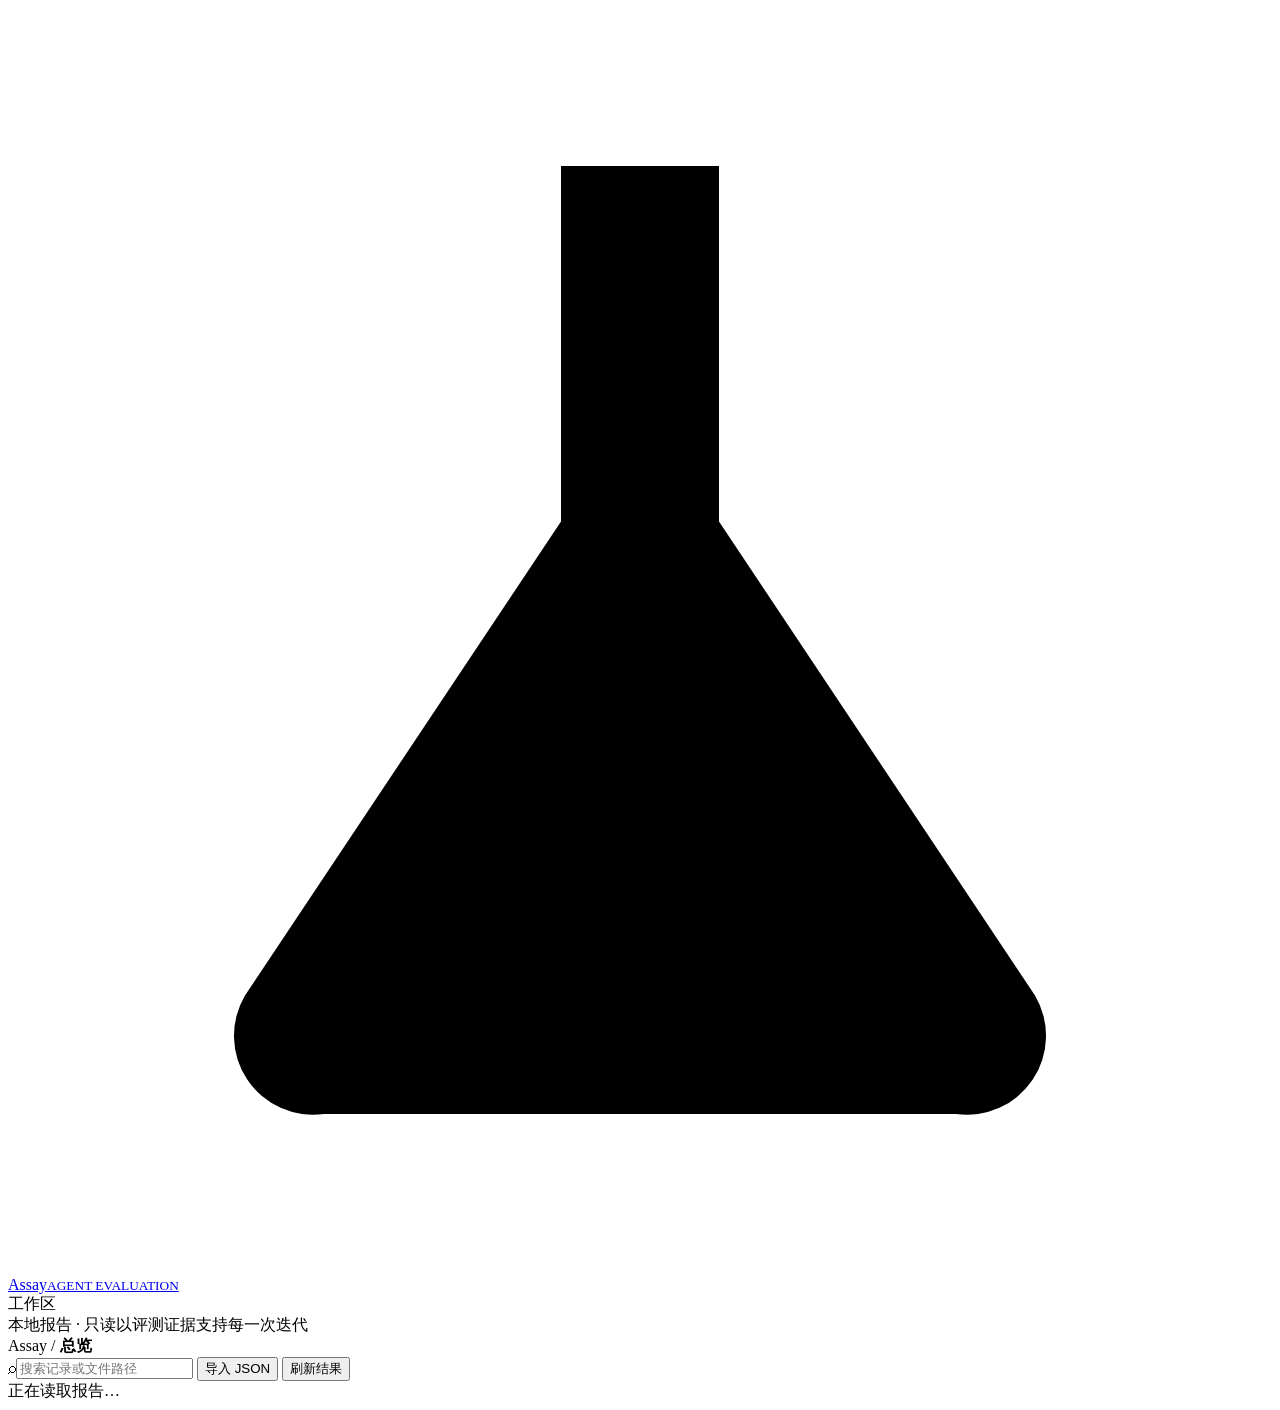
==== src/main/resources/io/assay/web/index.html @ 7a9635ae "Add local report dashboard" ====
<!doctype html>
<html lang="zh-CN">
<head>
  <meta charset="utf-8">
  <meta name="viewport" content="width=device-width, initial-scale=1">
  <title>Assay · 评测工作台</title>
  <link rel="stylesheet" href="/style.css">
  <script src="/app.js" defer></script>
</head>
<body>
  <aside class="sidebar">
    <a class="brand" href="#overview" aria-label="Assay 总览">
      <svg viewBox="0 0 32 32" aria-hidden="true"><path d="M12 4h8M14 4v9L6 25a2 2 0 0 0 2 3h16a2 2 0 0 0 2-3l-8-12V4M10 20h12"/></svg>
      <span>Assay<small>AGENT EVALUATION</small></span>
    </a>
    <div class="nav-caption">工作区</div>
    <nav id="navigation" aria-label="主要导航"></nav>
    <div class="sidebar-footer"><span class="live-dot"></span> 本地报告 · 只读<span class="footer-note">以评测证据支持每一次迭代</span></div>
  </aside>
  <div class="shell">
    <header class="topbar">
      <div class="breadcrumb">Assay <span>/</span> <strong id="section-label">总览</strong></div>
      <div class="top-actions">
        <label class="search"><span aria-hidden="true">⌕</span><input id="global-search" type="search" placeholder="搜索记录或文件路径" aria-label="搜索记录或文件路径"></label>
        <button class="button secondary" id="import-button">导入 JSON</button>
        <button class="button primary" id="refresh-button">刷新结果</button>
        <input id="file-input" type="file" accept=".json,application/json" multiple hidden>
      </div>
    </header>
    <main id="view" aria-live="polite"><div class="empty">正在读取报告…</div></main>
    <footer class="workspace-source"><span id="source-path"></span><span id="refresh-time"></span></footer>
  </div>
  <div id="toast" role="status" hidden></div>
</body>
</html>
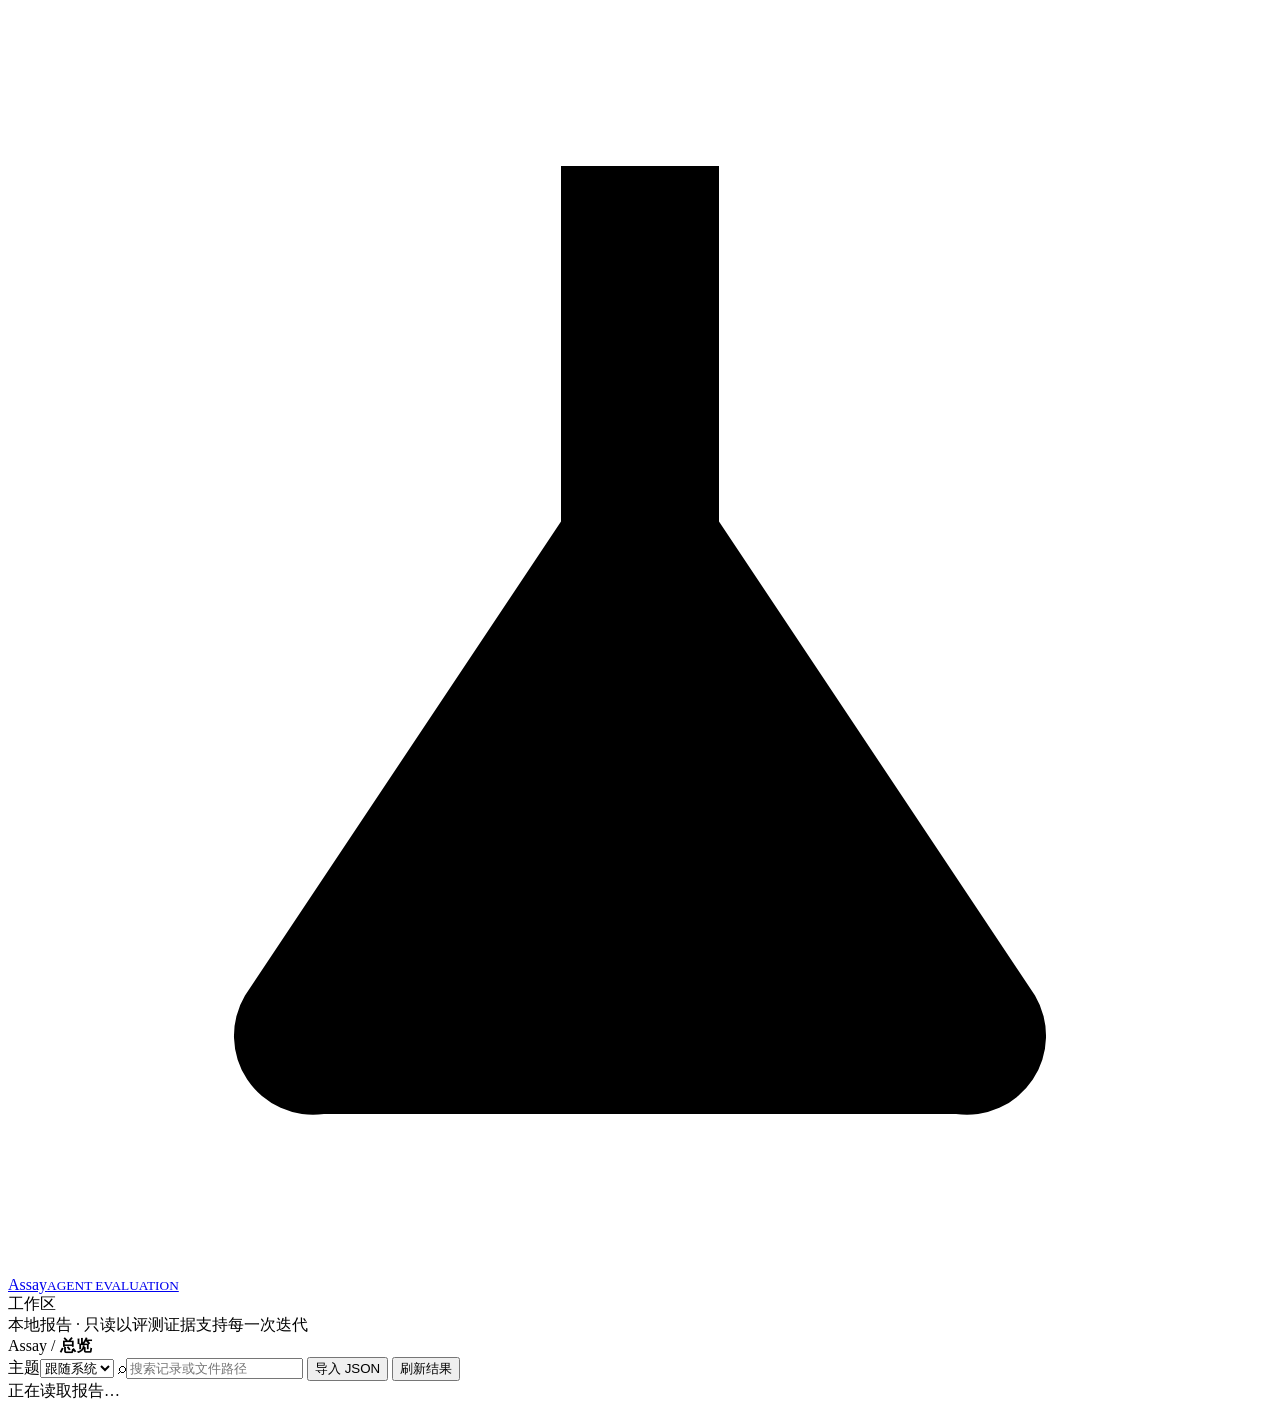
==== commit 60eeddf2: "Unify dashboard design tokens and add persistent light and dark themes" ====
--- a/src/main/resources/io/assay/web/index.html
+++ b/src/main/resources/io/assay/web/index.html
@@ -4,7 +4,10 @@
   <meta charset="utf-8">
   <meta name="viewport" content="width=device-width, initial-scale=1">
   <title>Assay · 评测工作台</title>
+  <script src="/theme.js"></script>
+  <link rel="stylesheet" href="/theme.css">
   <link rel="stylesheet" href="/style.css">
+  <script src="/dashboard-core.js" defer></script>
   <script src="/app.js" defer></script>
 </head>
 <body>
@@ -21,13 +24,14 @@
     <header class="topbar">
       <div class="breadcrumb">Assay <span>/</span> <strong id="section-label">总览</strong></div>
       <div class="top-actions">
+        <label class="theme-picker">主题<select id="theme-select" aria-label="界面主题"><option value="system">跟随系统</option><option value="light">浅色</option><option value="dark">深色</option></select></label>
         <label class="search"><span aria-hidden="true">⌕</span><input id="global-search" type="search" placeholder="搜索记录或文件路径" aria-label="搜索记录或文件路径"></label>
         <button class="button secondary" id="import-button">导入 JSON</button>
         <button class="button primary" id="refresh-button">刷新结果</button>
         <input id="file-input" type="file" accept=".json,application/json" multiple hidden>
       </div>
     </header>
-    <main id="view" aria-live="polite"><div class="empty">正在读取报告…</div></main>
+    <main id="view"><div class="empty" role="status">正在读取报告…</div></main>
     <footer class="workspace-source"><span id="source-path"></span><span id="refresh-time"></span></footer>
   </div>
   <div id="toast" role="status" hidden></div>
